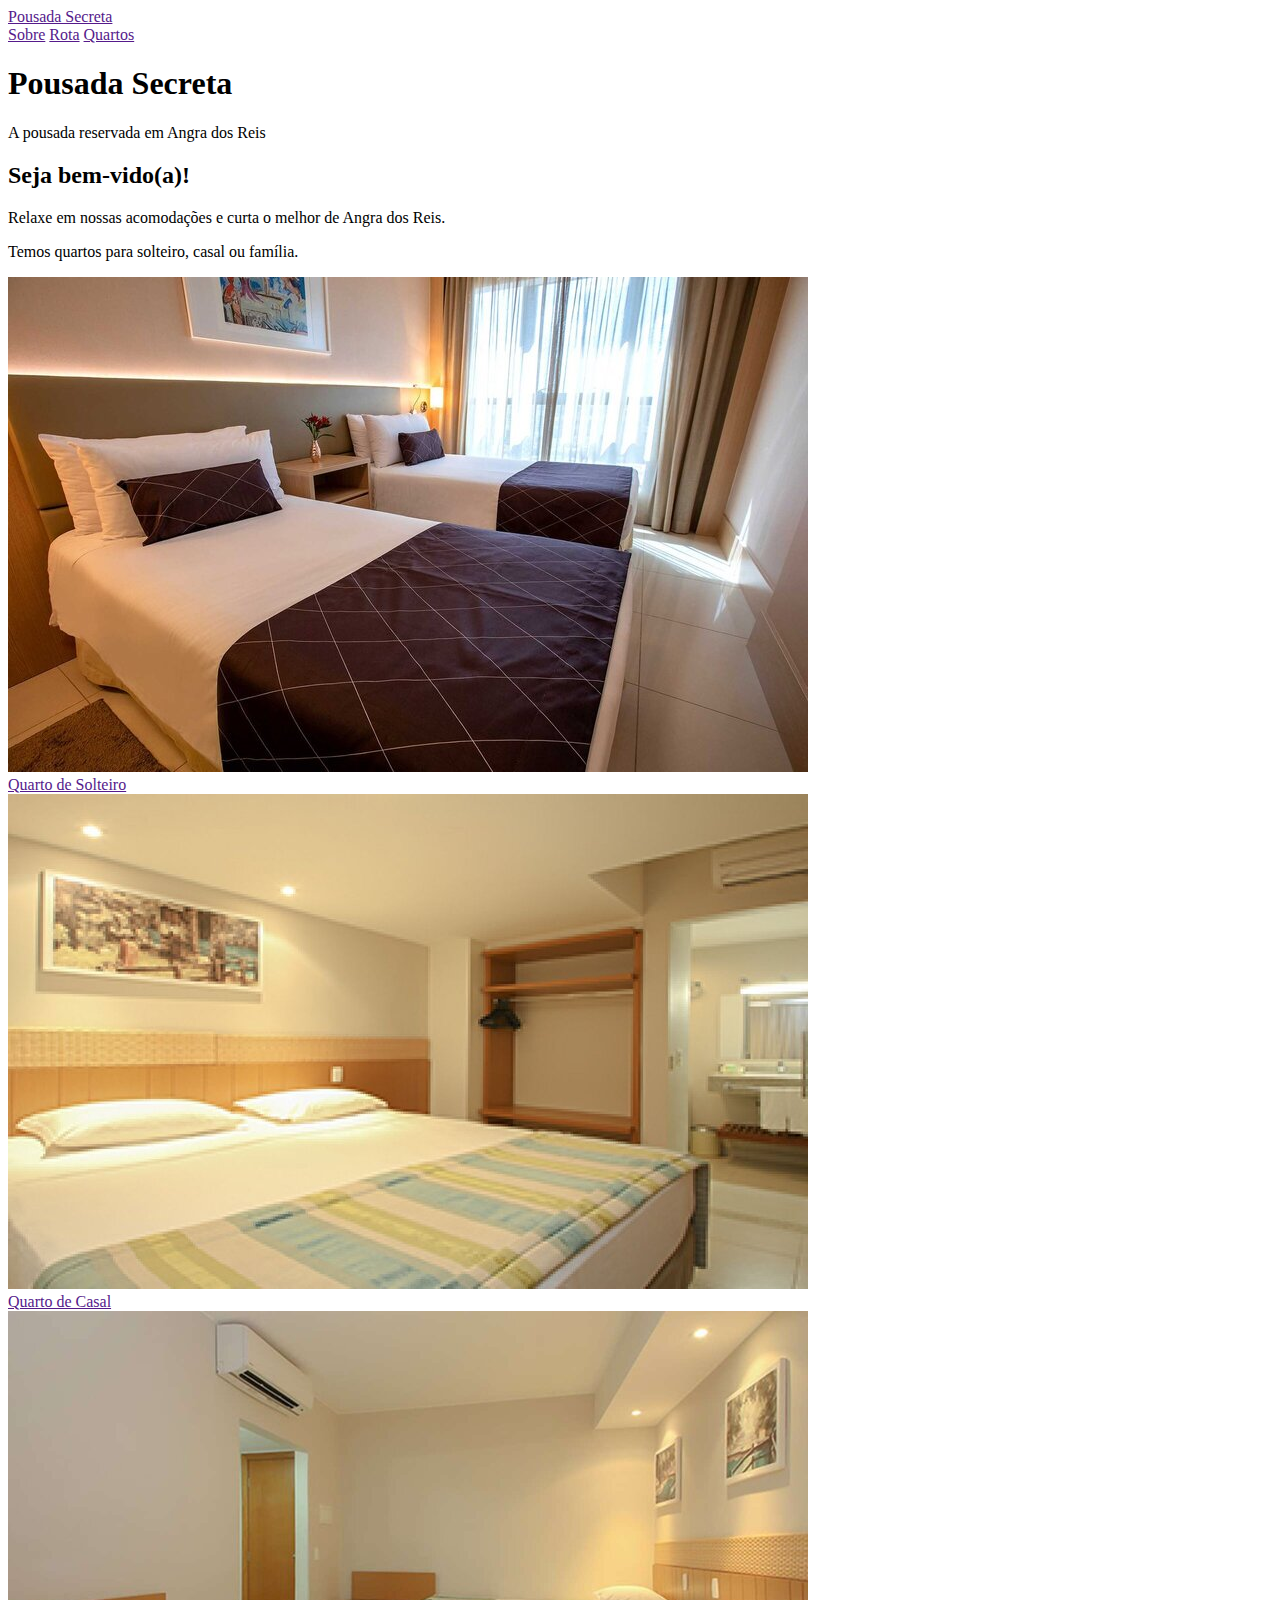
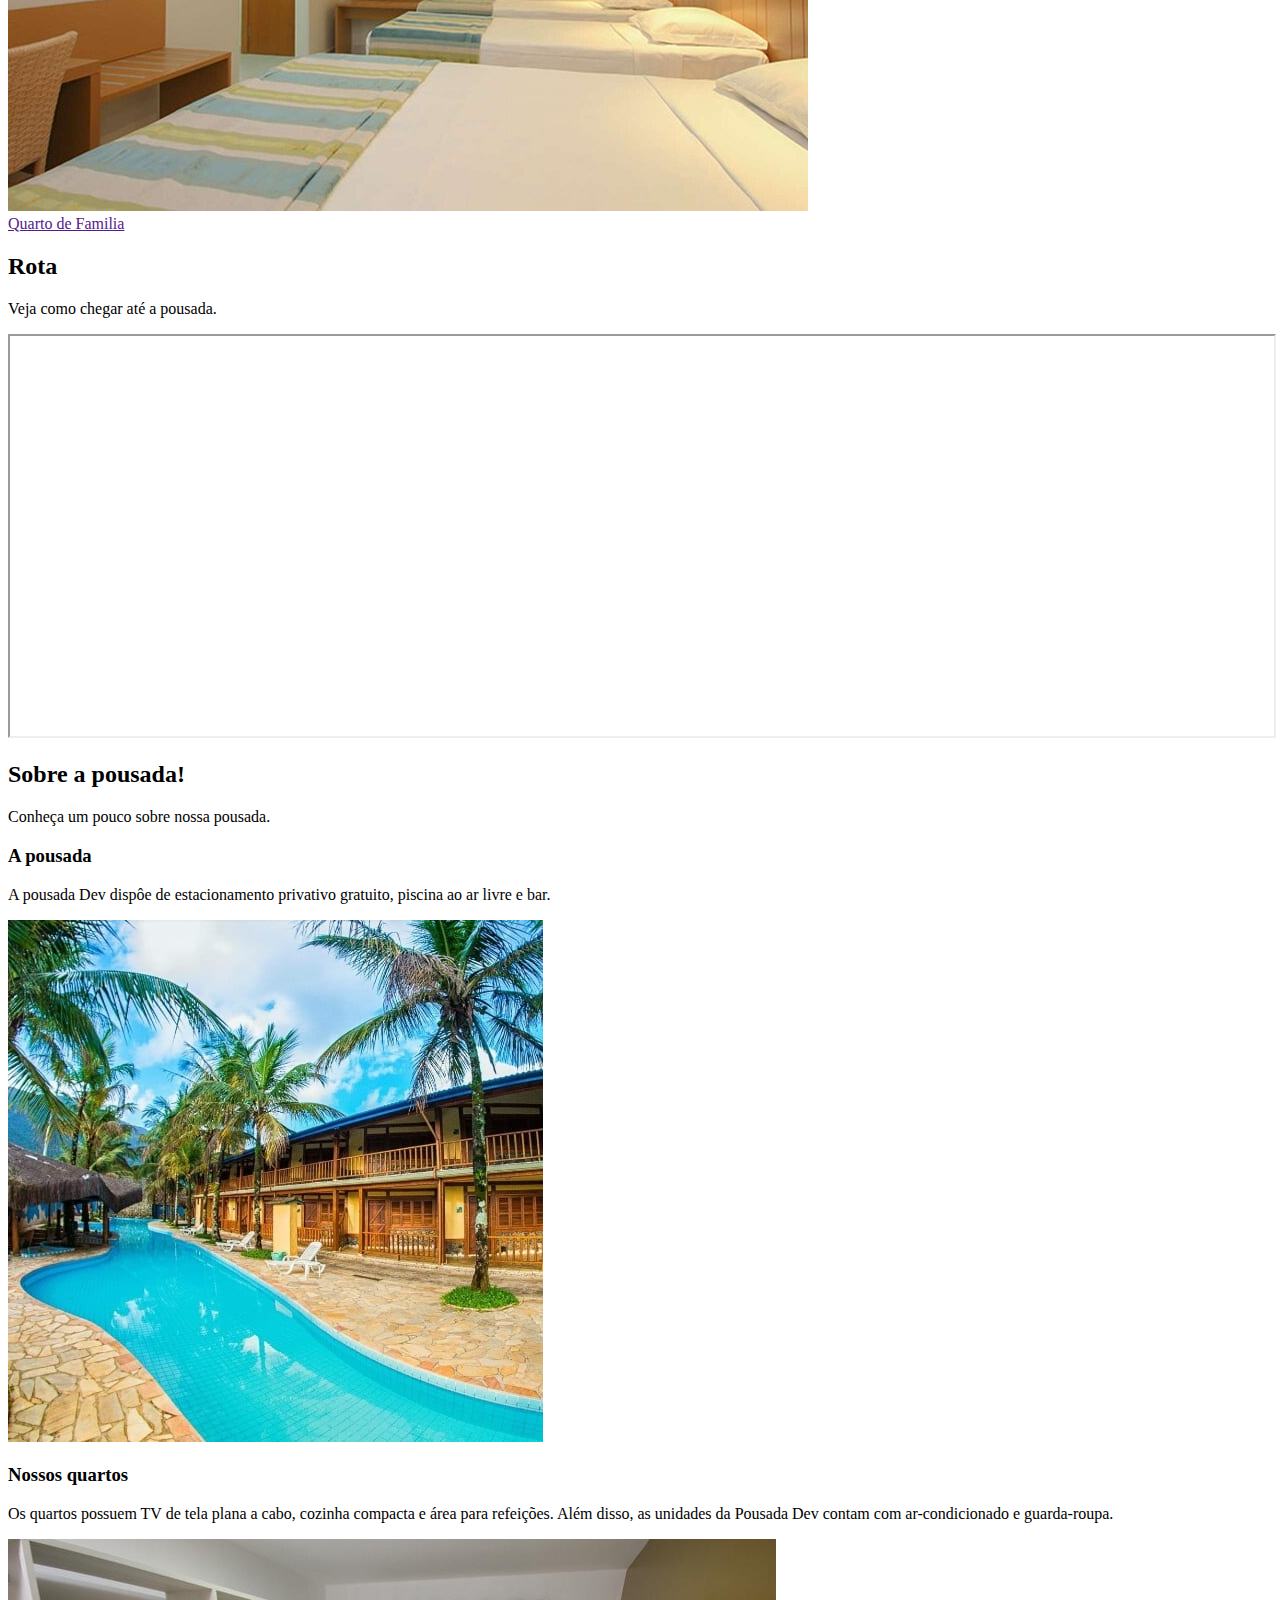
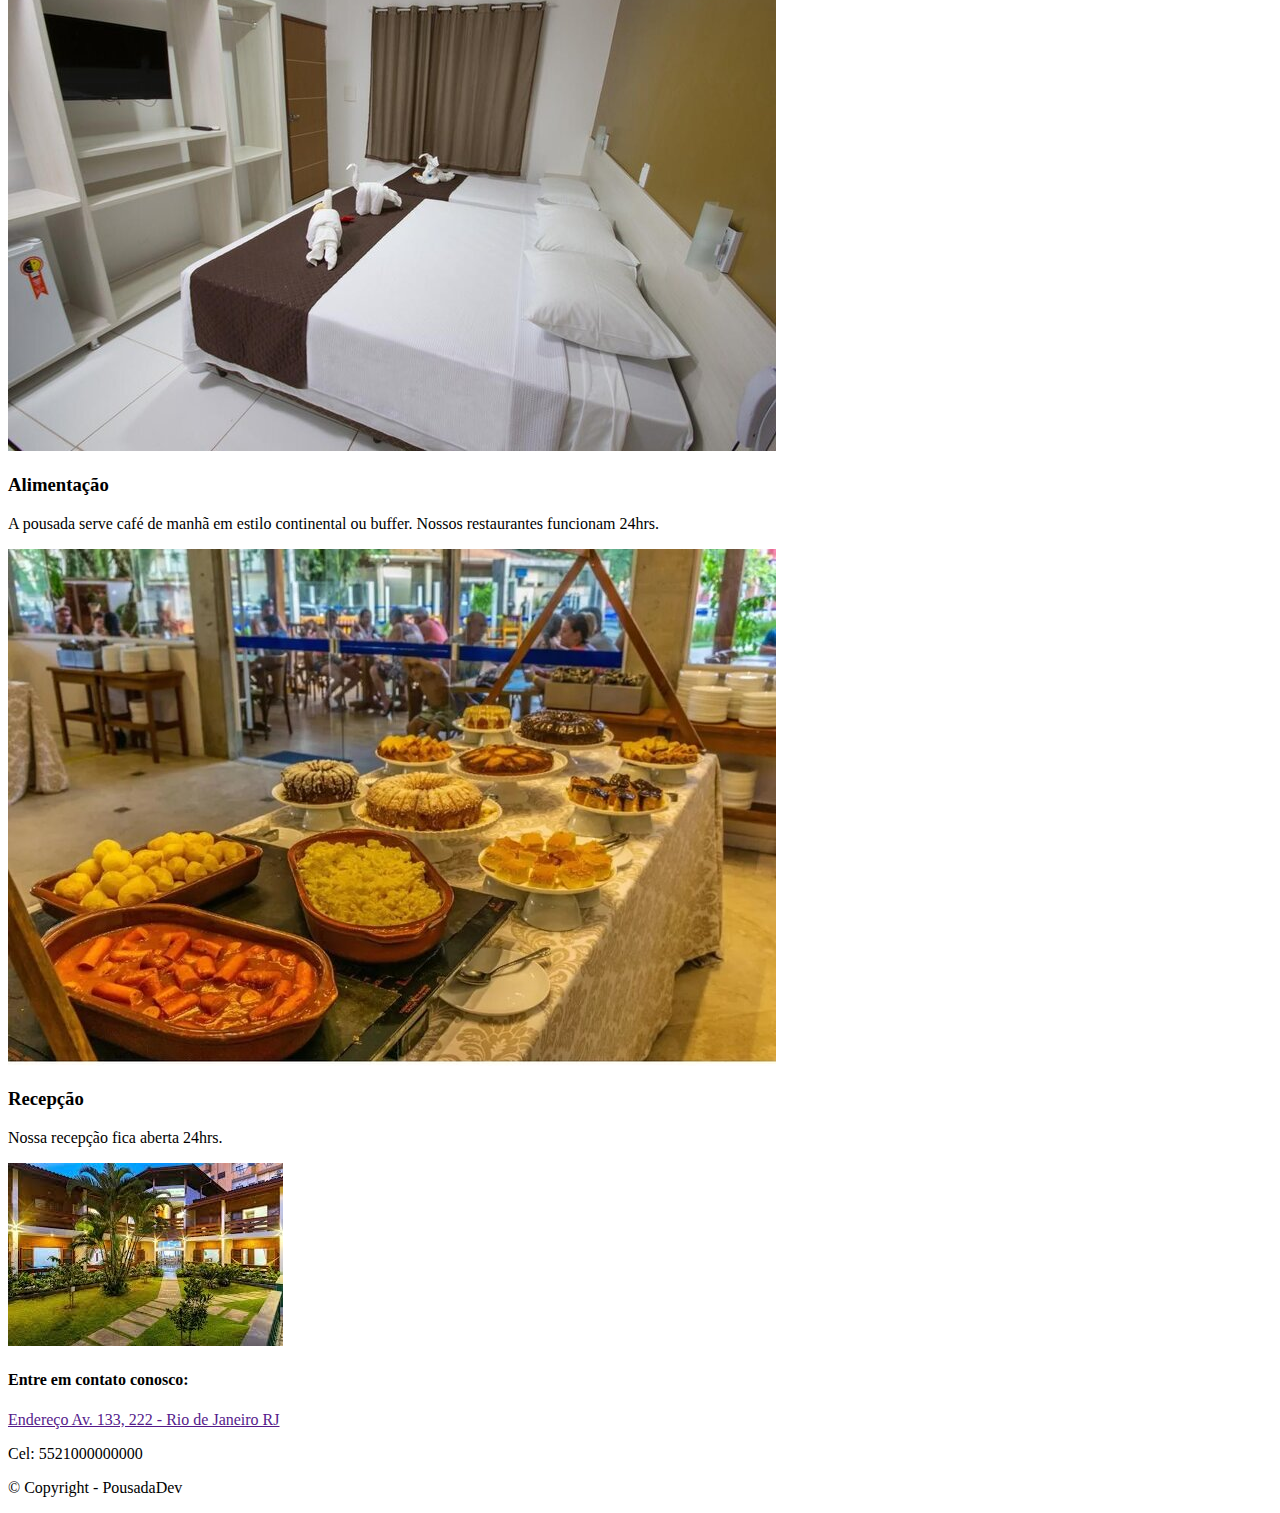
==== principal.html @ 2e647daf "HTML" ====
<!DOCTYPE html>
<html lang="en">
<head>
    <meta charset="UTF-8">
    <meta http-equiv="X-UA-Compatible" content="IE=edge">
    <meta name="viewport" content="width=device-width, initial-scale=1.0">
    <title>Pousada Secreta</title>
</head>
<body>
    <div> <!-- Seção Topo -->
        <div>
            <a href="">Pousada Secreta</a>
        </div>
        <div>
            <span>
                <a href="">Sobre</a>
                <a href="">Rota</a>
                <a href="">Quartos</a>
            </span>
        </div>
    </div>
    <div> <!-- Seção Banner-->
        <div>
            <h1>Pousada Secreta</h1>
            <p>A pousada reservada em Angra dos Reis</p>
        </div>
    </div>
    <div> <!-- Seção Conteúdo Quartos -->
        <div>
            <h2>Seja bem-vido(a)!</h2>
            <p>Relaxe em nossas acomodações e curta o melhor de Angra dos Reis.</p>
            <p>Temos quartos para solteiro, casal ou família.</p>
        </div>
        <div> 
            <div>
                <img src="assets/quarto-solteiro1.jpg" alt="Quarto de Solteiro">
                <div>
                    <a href="">Quarto de Solteiro</a>
                </div>
            </div>
            <div>
                <img src="assets/quarto-casal1.jpg" alt="Quarto de Casal">
                <div>
                    <a href="">Quarto de Casal</a>
                </div>
            </div>
            <div>
                <img src="assets/quarto-familia1.jpg" alt="Quarto de Familia">
                <div>
                    <a href="">Quarto de Familia</a>
                </div>
            </div>
        </div>
    </div>
    <div> <!-- Seção Conteúdo Rotas -->
        <div>
            <h2>Rota</h2>
            <p>Veja como chegar até a pousada.</p>
        </div>
        <iframe src="https://www.google.com/maps/embed?pb=!1m18!1m12!1m3!1d3673.1168145530846!2d-43.36346792372103!3d-22.982731540591637!2m3!1f0!2f0!3f0!3m2!1i1024!2i768!4f13.1!3m3!1m2!1s0x9bda2ed54ec2e1%3A0x4431d262cad1d163!2sAv.%20Ayrton%20Senna%2C%203000%20-%20Barra%20da%20Tijuca%2C%20Rio%20de%20Janeiro%20-%20RJ%2C%2022775-003!5e0!3m2!1spt-BR!2sbr!4v1689342002142!5m2!1spt-BR!2sbr" width="100%" height="400px"></iframe>
    </div>
    <div> <!-- Seção Conteúdo Pousada-->
        <div>
            <h2>Sobre a pousada!</h2>
            <p>Conheça um pouco sobre nossa pousada.</p>
        </div>
        <div>
            <div>
                <h3>A pousada</h3>
                <p>A pousada Dev dispôe de estacionamento privativo gratuito, piscina ao ar livre e bar.</p>
                <div>
                    <img src="assets/img1.jpg" alt="A pousada">
                </div>
            </div>
            <div>
                <h3>Nossos quartos</h3>
                <p>Os quartos possuem TV de tela plana a cabo, cozinha compacta e área para refeições. Além disso, as unidades da Pousada Dev contam com ar-condicionado e guarda-roupa.</p>
                <div>
                    <img src="assets/img2.jpg" alt="Nossos Quartos">
                </div>
            </div>
            <div>
                <h3>Alimentação</h3>
                <p>A pousada serve café de manhã em estilo continental ou buffer. Nossos restaurantes funcionam 24hrs.</p>
                <div>
                    <img src="assets/img3.jpg" alt="Alimentação">
                </div>
            </div>
            <div>
                <h3>Recepção</h3>
                <p>Nossa recepção fica aberta 24hrs.</p>
                <div>
                    <img src="assets/img5.jpg" alt="Recepção">
                </div>
            </div>
        </div>
    </div>
    <div> <!-- Seção Rodapé-->
        <div>
            <h4>Entre em contato conosco:</h4>
            <a href="">Endereço Av. 133, 222 - Rio de Janeiro RJ</a>
            <p>Cel: 5521000000000</p>
            <a href="Faça sua reserva eplo Booking.com"></a>
        </div>
        <div>
            <p>© Copyright - PousadaDev</p>
        </div>
    </div>
</body>
</html>
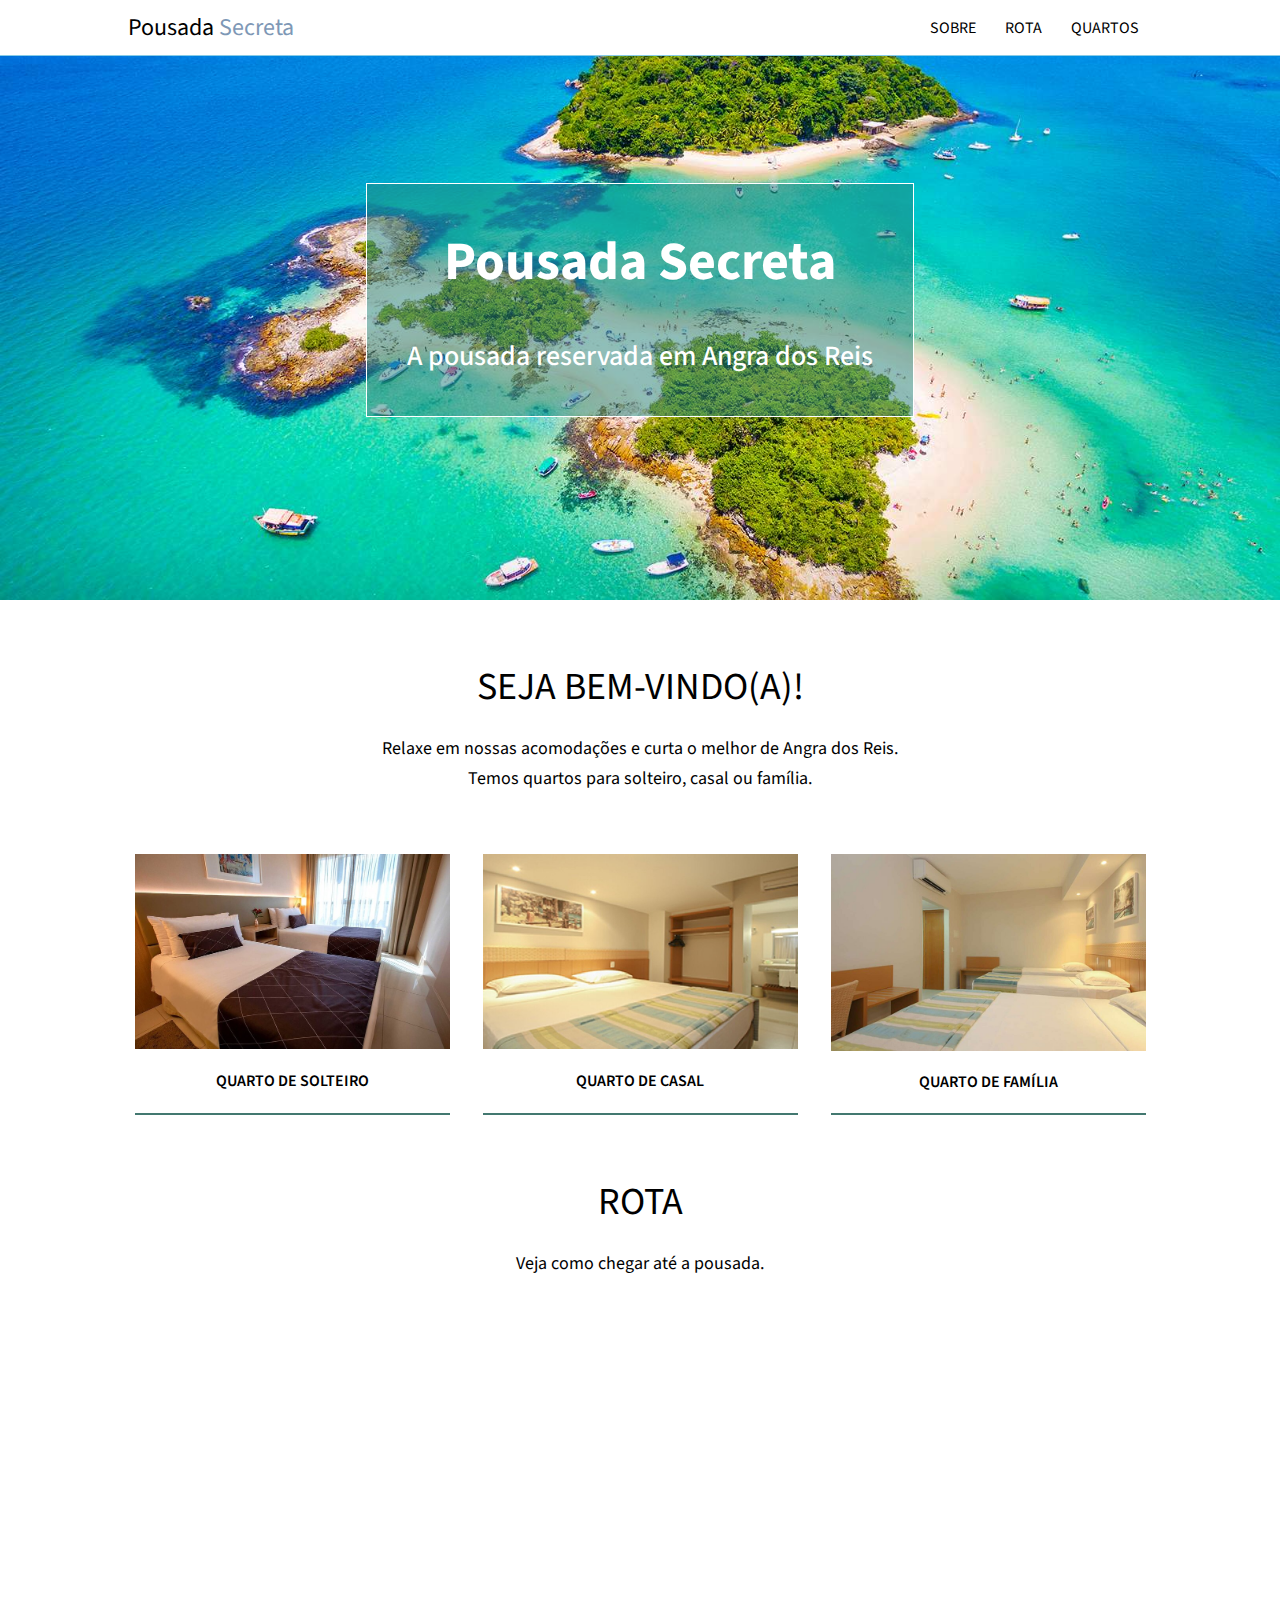
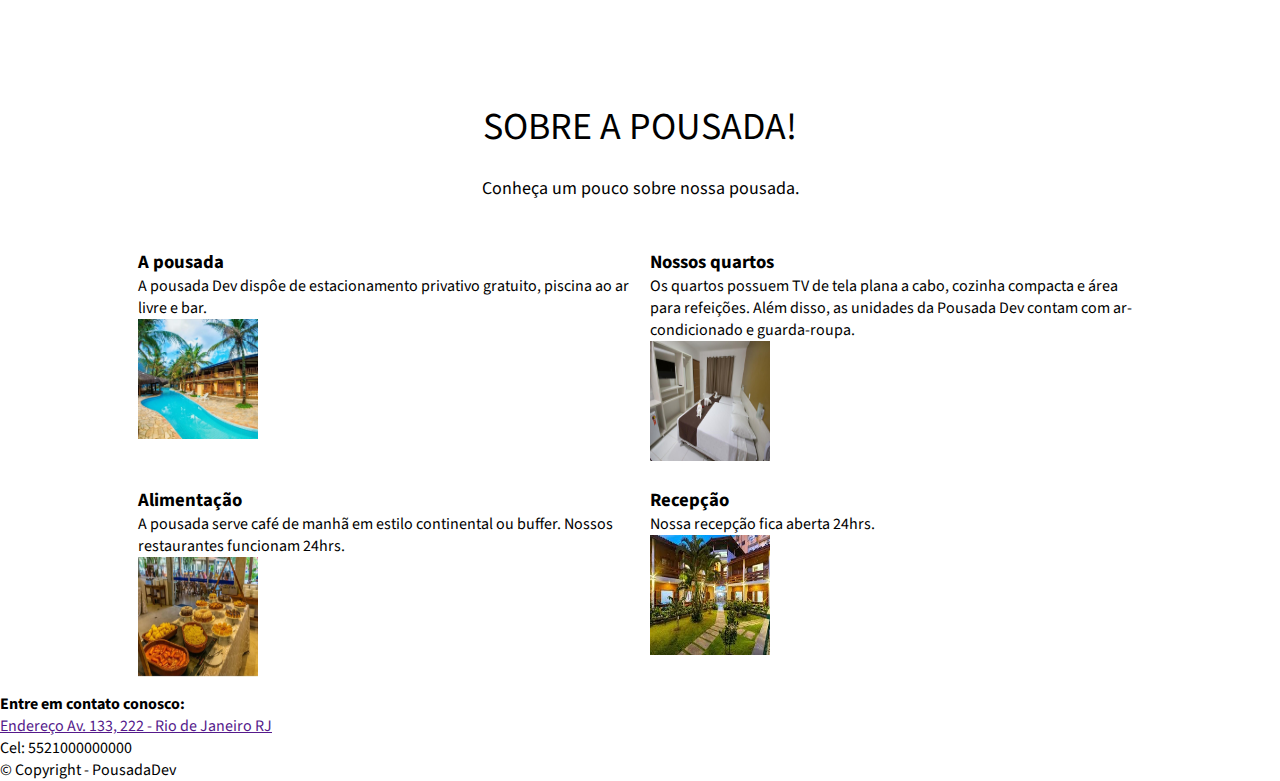
==== commit 2ba2b3a5: "Modificações feitas no HTML e CSS" ====
--- a/principal.html
+++ b/principal.html
@@ -5,88 +5,82 @@
     <meta http-equiv="X-UA-Compatible" content="IE=edge">
     <meta name="viewport" content="width=device-width, initial-scale=1.0">
     <title>Pousada Secreta</title>
+    <link rel="stylesheet" href="css/principal.css" type="text/css">
+    <link rel="stylesheet" href="https://fonts.googleapis.com/css2?family=Source+Sans+Pro:ital,wght@0,200;0,300;0,400;0,600;0,700;0,900;1,200;1,300;1,400;1,600;1,700;1,900&display=swap">
 </head>
 <body>
-    <div> <!-- Seção Topo -->
-        <div>
-            <a href="">Pousada Secreta</a>
-        </div>
-        <div>
-            <span>
-                <a href="">Sobre</a>
-                <a href="">Rota</a>
-                <a href="">Quartos</a>
-            </span>
+    <div class="position-fixed">
+        <div class="limita-secao secao-topo"> <!-- Seção Topo -->
+            <p>Pousada <span>Secreta</span></p>
+            <div>
+                <a class="link-topo" href="">Sobre</a>
+                <a class="link-topo" href="">Rota</a>
+                <a class="link-topo" href="">Quartos</a>
+            </div>
         </div>
     </div>
-    <div> <!-- Seção Banner-->
-        <div>
+    <div class="secao-banner"> <!-- Seção Banner-->
+        <div class="secao-banner-conteudo">
             <h1>Pousada Secreta</h1>
             <p>A pousada reservada em Angra dos Reis</p>
         </div>
     </div>
-    <div> <!-- Seção Conteúdo Quartos -->
-        <div>
-            <h2>Seja bem-vido(a)!</h2>
+    <div class="limita-secao"> <!-- Seção Conteúdo Quartos -->
+        <div class="secao-quartos-conteudo">
+            <h2>Seja bem-vindo(a)!</h2>
             <p>Relaxe em nossas acomodações e curta o melhor de Angra dos Reis.</p>
             <p>Temos quartos para solteiro, casal ou família.</p>
         </div>
-        <div> 
-            <div>
+        <div class="secao-quartos"> 
+            <div class="card">
                 <img src="assets/quarto-solteiro1.jpg" alt="Quarto de Solteiro">
-                <div>
-                    <a href="">Quarto de Solteiro</a>
-                </div>
+                <a href="">Quarto de Solteiro</a>
             </div>
-            <div>
+            <div class="card">
                 <img src="assets/quarto-casal1.jpg" alt="Quarto de Casal">
-                <div>
-                    <a href="">Quarto de Casal</a>
-                </div>
+                <a href="">Quarto de Casal</a>
             </div>
-            <div>
+            <div class="card">
                 <img src="assets/quarto-familia1.jpg" alt="Quarto de Familia">
-                <div>
-                    <a href="">Quarto de Familia</a>
-                </div>
+                <a href="">Quarto de Família</a>
             </div>
         </div>
     </div>
     <div> <!-- Seção Conteúdo Rotas -->
-        <div>
+        <div class="secao-rotas-conteudo">
             <h2>Rota</h2>
             <p>Veja como chegar até a pousada.</p>
         </div>
-        <iframe src="https://www.google.com/maps/embed?pb=!1m18!1m12!1m3!1d3673.1168145530846!2d-43.36346792372103!3d-22.982731540591637!2m3!1f0!2f0!3f0!3m2!1i1024!2i768!4f13.1!3m3!1m2!1s0x9bda2ed54ec2e1%3A0x4431d262cad1d163!2sAv.%20Ayrton%20Senna%2C%203000%20-%20Barra%20da%20Tijuca%2C%20Rio%20de%20Janeiro%20-%20RJ%2C%2022775-003!5e0!3m2!1spt-BR!2sbr!4v1689342002142!5m2!1spt-BR!2sbr" width="100%" height="400px"></iframe>
+        <iframe src="https://www.google.com/maps/embed?pb=!1m18!1m12!1m3!1d3673.1168145530846!2d-43.36346792372103!3d-22.982731540591637!2m3!1f0!2f0!3f0!3m2!1i1024!2i768!4f13.1!3m3!1m2!1s0x9bda2ed54ec2e1%3A0x4431d262cad1d163!2sAv.%20Ayrton%20Senna%2C%203000%20-%20Barra%20da%20Tijuca%2C%20Rio%20de%20Janeiro%20-%20RJ%2C%2022775-003!5e0!3m2!1spt-BR!2sbr!4v1689342002142!5m2!1spt-BR!2sbr" width="100%" height="380px" style="border: none; padding-bottom: 60px"></iframe>
     </div>
-    <div> <!-- Seção Conteúdo Pousada-->
-        <div>
+    <div class="limita-secao"> <!-- Seção Conteúdo Pousada-->
+        <div class="secao-pousada-conteudo">
             <h2>Sobre a pousada!</h2>
             <p>Conheça um pouco sobre nossa pousada.</p>
         </div>
-        <div>
-            <div>
+        <div class="secao-pousada">
+            <div class="pousada-card">
                 <h3>A pousada</h3>
                 <p>A pousada Dev dispôe de estacionamento privativo gratuito, piscina ao ar livre e bar.</p>
                 <div>
                     <img src="assets/img1.jpg" alt="A pousada">
                 </div>
             </div>
-            <div>
+            <div class="pousada-card">
                 <h3>Nossos quartos</h3>
                 <p>Os quartos possuem TV de tela plana a cabo, cozinha compacta e área para refeições. Além disso, as unidades da Pousada Dev contam com ar-condicionado e guarda-roupa.</p>
                 <div>
                     <img src="assets/img2.jpg" alt="Nossos Quartos">
                 </div>
             </div>
-            <div>
+            <div class="pousada-card">
                 <h3>Alimentação</h3>
                 <p>A pousada serve café de manhã em estilo continental ou buffer. Nossos restaurantes funcionam 24hrs.</p>
                 <div>
                     <img src="assets/img3.jpg" alt="Alimentação">
                 </div>
             </div>
-            <div>
+            <div class="pousada-card">
                 <h3>Recepção</h3>
                 <p>Nossa recepção fica aberta 24hrs.</p>
                 <div>
--- a/css/principal.css
+++ b/css/principal.css
@@ -0,0 +1,178 @@
+/* Configuração Geral */
+* {
+    box-sizing: border-box;
+    margin: 0;
+    padding: 0;
+}
+
+.limita-secao {
+    max-width: 1024px;
+    margin: 0 auto;
+}
+
+body {
+    font-family: 'Source Sans Pro', sans-serif;
+}
+
+/* Seção Topo*/
+.position-fixed {
+    position: fixed;
+    top: 0;
+    left: 0;
+    right: 0;
+    background-color: #fff;
+    border-bottom: 1px solid #87cce7;
+}
+
+.secao-topo {
+    display: flex;
+    justify-content: space-between;
+    align-items: center;
+    height: 55px;
+}
+
+.secao-topo p {
+    font-size: 24px;
+}
+
+.secao-topo span {
+    color: #7e98b6;
+}
+
+.link-topo {
+    text-decoration: none;
+    font-size: 16px;
+    text-transform: uppercase;
+    color: #000;
+    padding: 13px;
+}
+
+/* Seção Banner */
+.secao-banner {
+    background-image: url('../assets/img-fundo.jpg');
+    height: 600px;
+    background-size: cover;
+    background-repeat: no-repeat;
+    display: flex;
+    align-items: center;
+    justify-content: center;
+}
+
+.secao-banner div {
+    color: #fff;
+    background-color: rgba(33, 132, 123, 0.5);
+    border: 1px solid #fff;
+    padding: 40px;
+    text-align: center;
+}
+
+.secao-banner div h1 {
+    font-size: 54px;
+    margin-bottom: 35px;
+}
+
+.secao-banner div p {
+    font-size: 28px;
+    font-weight: 500;
+}
+
+/* Seção Quartos*/
+.secao-quartos-conteudo {
+    text-align: center;
+    padding: 60px;
+}
+
+.secao-quartos-conteudo h2 {
+    font-size: 38px;
+    font-weight: 400;
+    padding-bottom: 20px;
+    text-transform: uppercase;
+}
+
+.secao-quartos-conteudo p {
+    font-size: 18px;
+    font-weight: 400;
+    line-height: 30px;
+}
+
+.secao-quartos img {
+    width: 315px;
+}
+
+.secao-quartos {
+    display: flex;
+    flex-direction: row;
+    justify-content: space-around;
+    flex-wrap: wrap;
+    gap: 20px;
+    margin-bottom: 60px;
+}
+
+.secao-quartos a {
+    text-decoration: none;
+    color: #000;
+    text-transform: uppercase;
+    font-weight: 600;
+    padding: 20px;
+}
+
+.card {
+    display: flex;
+    flex-direction: column;
+    justify-content: space-around;
+    text-align: center;
+    border-bottom: 2px solid #437870;
+}
+
+/* Seção Rotas */
+.secao-rotas-conteudo {
+    text-align: center;
+}
+
+.secao-rotas-conteudo h2 {
+    font-size: 38px;
+    font-weight: 400;
+    padding-bottom: 20px;
+    text-transform: uppercase;
+}
+
+.secao-rotas-conteudo p {
+    font-size: 18px;
+    font-weight: 400;
+    line-height: 30px;
+    margin-bottom: 35px;
+}
+
+/* Seção Pousada */
+.secao-pousada-conteudo {
+    text-align: center;
+}
+
+.secao-pousada-conteudo h2 {
+    font-size: 38px;
+    font-weight: 400;
+    padding-bottom: 20px;
+    text-transform: uppercase;
+}
+
+.secao-pousada-conteudo p {
+    font-size: 18px;
+    font-weight: 400;
+    line-height: 30px;
+    margin-bottom: 35px;
+}
+
+.secao-pousada {
+    display: flex;
+    flex-wrap: wrap;
+}
+
+.secao-pousada img {
+    height: 120px;
+    width: 120px;
+}
+
+.pousada-card {
+    width: 50%;
+    padding: 10px;
+}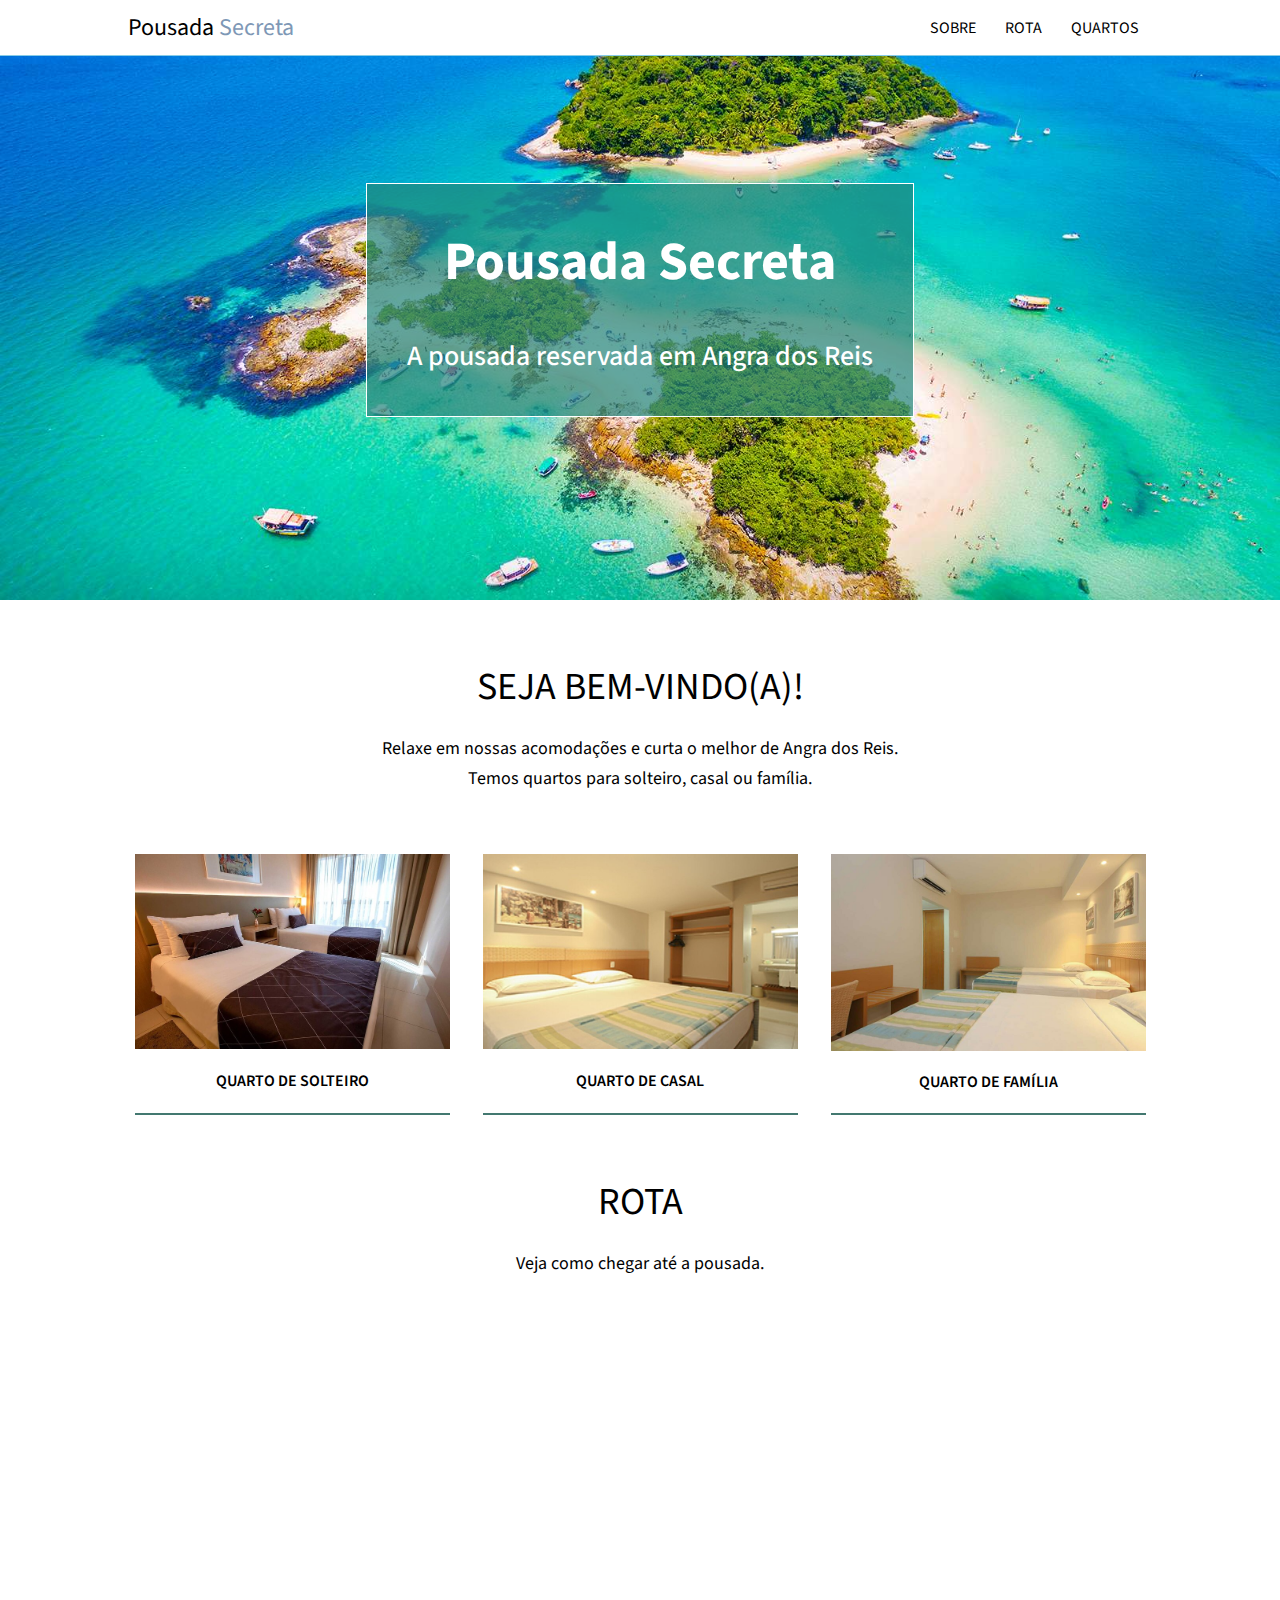
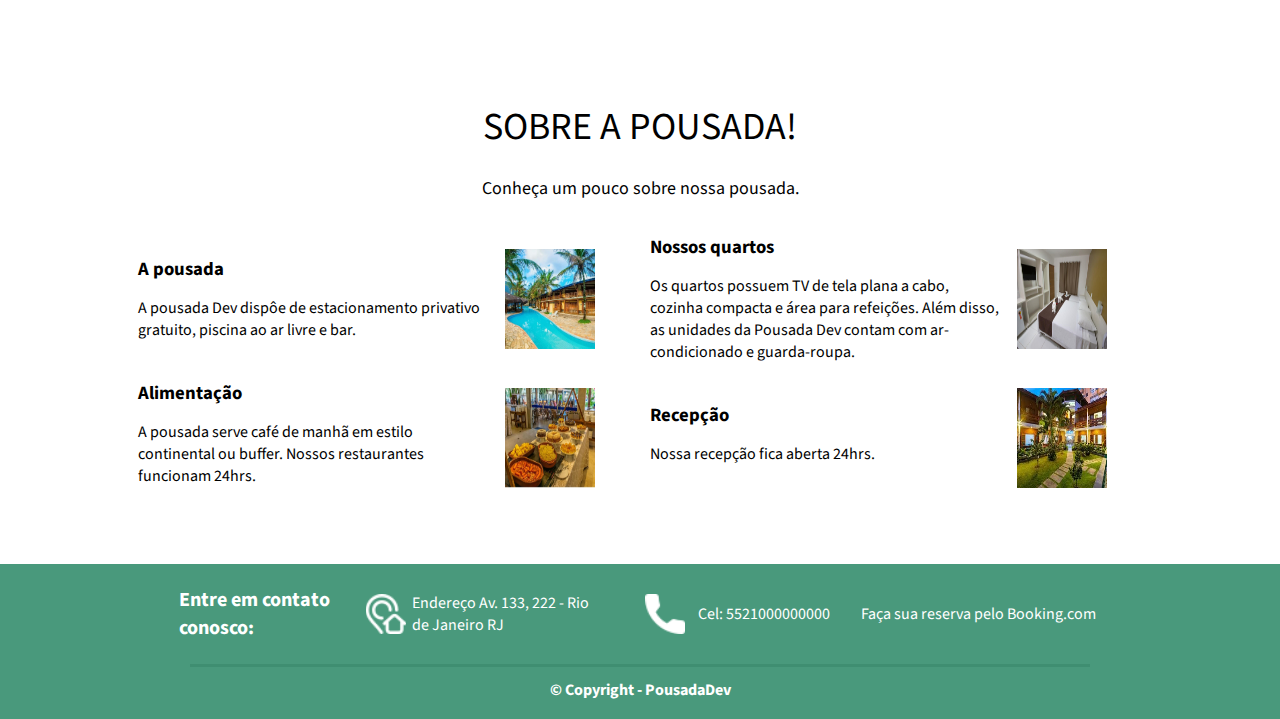
==== commit 68efc0bf: "Finalizando primeira parte do projeto" ====
--- a/principal.html
+++ b/principal.html
@@ -59,45 +59,55 @@
             <p>Conheça um pouco sobre nossa pousada.</p>
         </div>
         <div class="secao-pousada">
-            <div class="pousada-card">
-                <h3>A pousada</h3>
-                <p>A pousada Dev dispôe de estacionamento privativo gratuito, piscina ao ar livre e bar.</p>
+            <div class="pousada-card card-margem">
+                <div class="card-conteudo">
+                    <h3>A pousada</h3>
+                    <p>A pousada Dev dispôe de estacionamento privativo gratuito, piscina ao ar livre e bar.</p>
+                </div>
                 <div>
                     <img src="assets/img1.jpg" alt="A pousada">
                 </div>
             </div>
-            <div class="pousada-card">
-                <h3>Nossos quartos</h3>
-                <p>Os quartos possuem TV de tela plana a cabo, cozinha compacta e área para refeições. Além disso, as unidades da Pousada Dev contam com ar-condicionado e guarda-roupa.</p>
+            <div class="pousada-card card-margem">
+                <div class="card-conteudo">
+                    <h3>Nossos quartos</h3>
+                    <p>Os quartos possuem TV de tela plana a cabo, cozinha compacta e área para refeições. Além disso, as unidades da Pousada Dev contam com ar-condicionado e guarda-roupa.</p>
+                </div>
                 <div>
                     <img src="assets/img2.jpg" alt="Nossos Quartos">
                 </div>
             </div>
             <div class="pousada-card">
-                <h3>Alimentação</h3>
-                <p>A pousada serve café de manhã em estilo continental ou buffer. Nossos restaurantes funcionam 24hrs.</p>
+                <div class="card-conteudo">
+                    <h3>Alimentação</h3>
+                    <p>A pousada serve café de manhã em estilo continental ou buffer. Nossos restaurantes funcionam 24hrs.</p>
+                </div>
                 <div>
                     <img src="assets/img3.jpg" alt="Alimentação">
                 </div>
             </div>
             <div class="pousada-card">
-                <h3>Recepção</h3>
-                <p>Nossa recepção fica aberta 24hrs.</p>
+                <div class="card-conteudo">
+                    <h3>Recepção</h3>
+                    <p>Nossa recepção fica aberta 24hrs.</p>
+                </div>
                 <div>
                     <img src="assets/img5.jpg" alt="Recepção">
                 </div>
             </div>
         </div>
     </div>
-    <div> <!-- Seção Rodapé-->
-        <div>
-            <h4>Entre em contato conosco:</h4>
-            <a href="">Endereço Av. 133, 222 - Rio de Janeiro RJ</a>
-            <p>Cel: 5521000000000</p>
-            <a href="Faça sua reserva eplo Booking.com"></a>
-        </div>
-        <div>
-            <p>© Copyright - PousadaDev</p>
+    <div class="secao-rodape"> <!-- Seção Rodapé-->
+        <div class="limita-secao">
+            <div class="secao-rodape-conteudo">
+                <h4>Entre em contato conosco:</h4>
+                <p class="paragrafo1">Endereço Av. 133, 222 - Rio de Janeiro RJ</p>
+                <p class="paragrafo2">Cel: 5521000000000</p>
+                <p class="paragrafo3">Faça sua reserva pelo Booking.com</p>
+            </div>
+            <div class="secao-rodape-copyright">
+                <p>© Copyright - PousadaDev</p>
+            </div>
         </div>
     </div>
 </body>
--- a/css/principal.css
+++ b/css/principal.css
@@ -60,7 +60,7 @@
 
 .secao-banner div {
     color: #fff;
-    background-color: rgba(33, 132, 123, 0.5);
+    background-color: rgba(33, 132, 123, 0.7);
     border: 1px solid #fff;
     padding: 40px;
     text-align: center;
@@ -165,14 +165,110 @@
 .secao-pousada {
     display: flex;
     flex-wrap: wrap;
-}
-
-.secao-pousada img {
-    height: 120px;
-    width: 120px;
+    margin-bottom: 60px;
+}
+
+.pousada-card img {
+    height: 100px;
+    width: 90px;
+    position: relative;
+    right: 35px;
+}
+
+.pousada-card h3 {
+    position: relative;
+    bottom: 15px;
 }
 
 .pousada-card {
     width: 50%;
     padding: 10px;
-}+    display: flex;
+    justify-content: space-between;
+    gap: 35px;
+}
+
+.card-conteudo {
+    width: 350px;
+    display: flex;
+    flex-direction: column;
+    justify-content: center;
+}
+
+.card-margem {
+    margin-bottom: 5px;
+}
+
+/* Seção Rodapé */
+.secao-rodape {
+    background-color: #49997c;
+    height: 155px;
+    color: #fff;
+}
+
+.secao-rodape a {
+    color: #fff;
+    text-decoration: none;
+}
+
+.secao-rodape-conteudo {
+    height: 90px;
+    width: 930px;
+    margin: auto;
+    display: flex;
+    justify-content: space-around;
+    align-items: center;
+    padding: 50px 0;
+}
+
+.secao-rodape-conteudo h4 {
+    font-size: 20px;
+    width: 180px;
+}
+
+.secao-rodape-conteudo p {
+    width: 240px;
+}
+
+.paragrafo1, .paragrafo2 {
+    display: flex;
+    justify-content: center;
+    align-items: center;
+}
+
+.secao-rodape-conteudo .paragrafo1::before{
+    content: "";
+    width: 55px;
+    height: 40px;
+    background-image: url('../assets/icones/endereco.png');
+    background-size: 40px 40px;
+    background-position: center;
+    background-repeat: no-repeat;
+    margin: 0 6px 0 0;
+}
+
+.secao-rodape-conteudo .paragrafo2::before{
+    content: "";
+    width: 55px;
+    height: 40px;
+    background-image: url('../assets/icones/telefone.png');
+    background-size: 40px 40px;
+    background-position: center;
+    background-repeat: no-repeat;
+    margin: 0 6px 0 0;
+}
+
+
+.secao-rodape-copyright {
+    height: 35px;
+    width: 900px;
+    display: flex;
+    align-items: center;
+    justify-content: center;
+    text-align: center;
+    border-top: 3px solid #3f8e71;
+    margin: 0 auto;
+    padding-top: 15px;
+    font-weight: bold;
+}
+
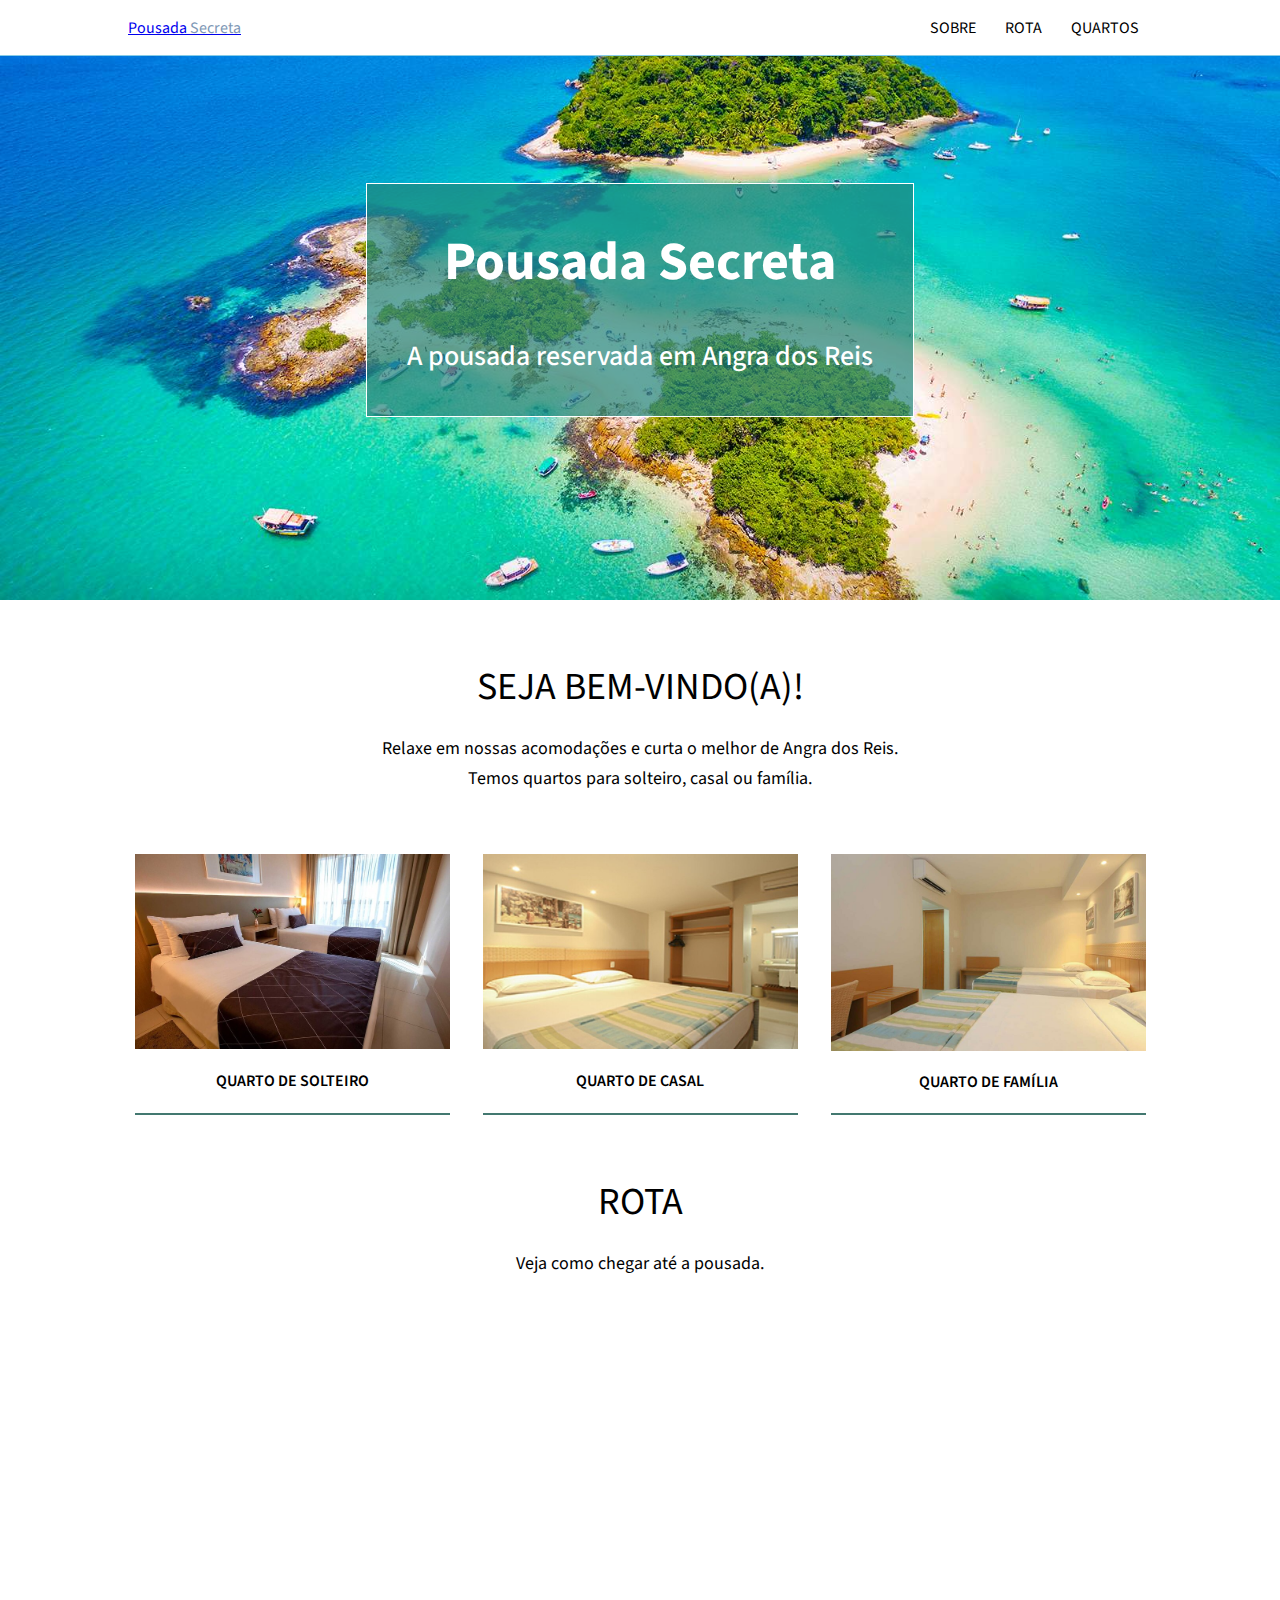
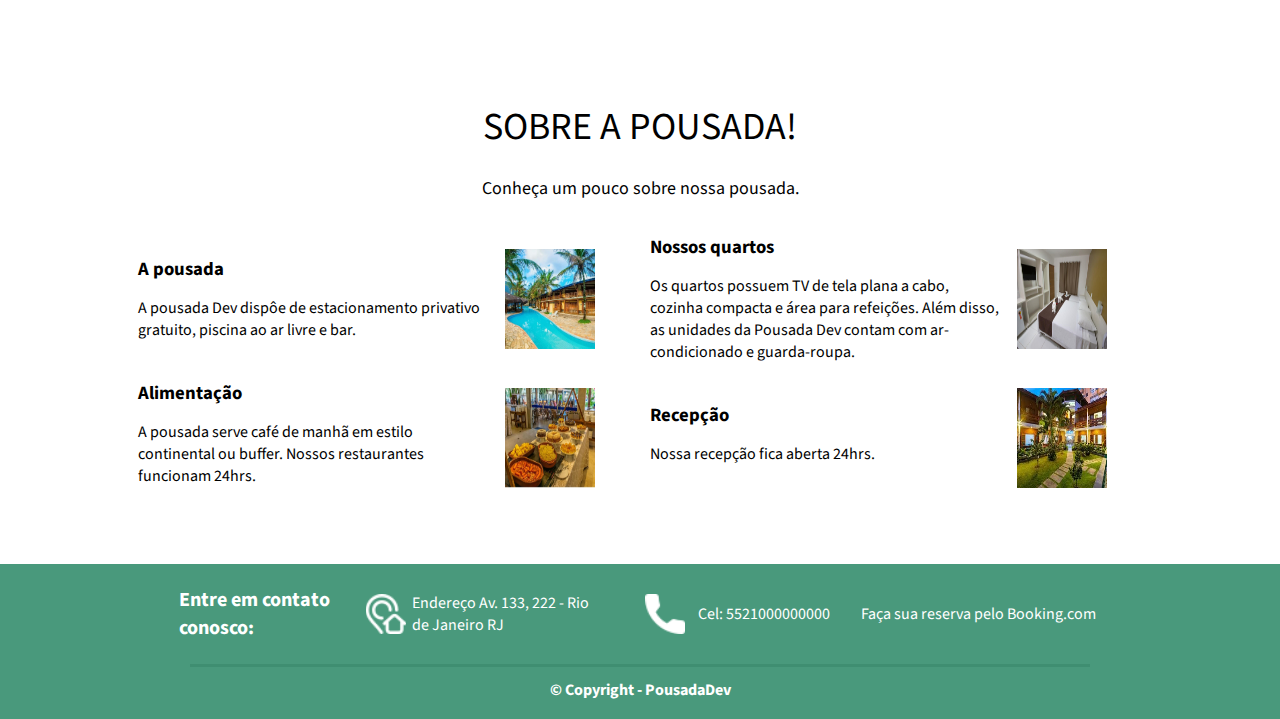
==== commit a76534ea: "Projeto finalizado" ====
--- a/principal.html
+++ b/principal.html
@@ -1,5 +1,5 @@
 <!DOCTYPE html>
-<html lang="en">
+<html lang="pt-br">
 <head>
     <meta charset="UTF-8">
     <meta http-equiv="X-UA-Compatible" content="IE=edge">
@@ -11,11 +11,11 @@
 <body>
     <div class="position-fixed">
         <div class="limita-secao secao-topo"> <!-- Seção Topo -->
-            <p>Pousada <span>Secreta</span></p>
+            <a class="logo" href="principal.html">Pousada <span>Secreta</span></a>
             <div>
-                <a class="link-topo" href="">Sobre</a>
-                <a class="link-topo" href="">Rota</a>
-                <a class="link-topo" href="">Quartos</a>
+                <a class="link-topo" href="#sobre">Sobre</a>
+                <a class="link-topo" href="#rota">Rota</a>
+                <a class="link-topo" href="quartos.html">Quartos</a>
             </div>
         </div>
     </div>
@@ -25,7 +25,7 @@
             <p>A pousada reservada em Angra dos Reis</p>
         </div>
     </div>
-    <div class="limita-secao"> <!-- Seção Conteúdo Quartos -->
+    <div id="quartos" class="limita-secao"> <!-- Seção Conteúdo Quartos -->
         <div class="secao-quartos-conteudo">
             <h2>Seja bem-vindo(a)!</h2>
             <p>Relaxe em nossas acomodações e curta o melhor de Angra dos Reis.</p>
@@ -34,26 +34,26 @@
         <div class="secao-quartos"> 
             <div class="card">
                 <img src="assets/quarto-solteiro1.jpg" alt="Quarto de Solteiro">
-                <a href="">Quarto de Solteiro</a>
+                <a href="quartos.html#quarto-solteiro">Quarto de Solteiro</a>
             </div>
             <div class="card">
                 <img src="assets/quarto-casal1.jpg" alt="Quarto de Casal">
-                <a href="">Quarto de Casal</a>
+                <a href="quartos.html#quarto-casal">Quarto de Casal</a>
             </div>
             <div class="card">
                 <img src="assets/quarto-familia1.jpg" alt="Quarto de Familia">
-                <a href="">Quarto de Família</a>
+                <a href="quartos.html#quarto-familia">Quarto de Família</a>
             </div>
         </div>
     </div>
-    <div> <!-- Seção Conteúdo Rotas -->
+    <div id="rota"> <!-- Seção Conteúdo Rotas -->
         <div class="secao-rotas-conteudo">
             <h2>Rota</h2>
             <p>Veja como chegar até a pousada.</p>
         </div>
-        <iframe src="https://www.google.com/maps/embed?pb=!1m18!1m12!1m3!1d3673.1168145530846!2d-43.36346792372103!3d-22.982731540591637!2m3!1f0!2f0!3f0!3m2!1i1024!2i768!4f13.1!3m3!1m2!1s0x9bda2ed54ec2e1%3A0x4431d262cad1d163!2sAv.%20Ayrton%20Senna%2C%203000%20-%20Barra%20da%20Tijuca%2C%20Rio%20de%20Janeiro%20-%20RJ%2C%2022775-003!5e0!3m2!1spt-BR!2sbr!4v1689342002142!5m2!1spt-BR!2sbr" width="100%" height="380px" style="border: none; padding-bottom: 60px"></iframe>
+        <iframe src="https://www.google.com/maps/embed?pb=!1m18!1m12!1m3!1d3673.1168145530846!2d-43.36346792372103!3d-22.982731540591637!2m3!1f0!2f0!3f0!3m2!1i1024!2i768!4f13.1!3m3!1m2!1s0x9bda2ed54ec2e1%3A0x4431d262cad1d163!2sAv.%20Ayrton%20Senna%2C%203000%20-%20Barra%20da%20Tijuca%2C%20Rio%20de%20Janeiro%20-%20RJ%2C%2022775-003!5e0!3m2!1spt-BR!2sbr!4v1689342002142!5m2!1spt-BR!2sbr" width="100%" height="380px" style="border: none"></iframe>
     </div>
-    <div class="limita-secao"> <!-- Seção Conteúdo Pousada-->
+    <div id="sobre" class="limita-secao"> <!-- Seção Conteúdo Pousada-->
         <div class="secao-pousada-conteudo">
             <h2>Sobre a pousada!</h2>
             <p>Conheça um pouco sobre nossa pousada.</p>
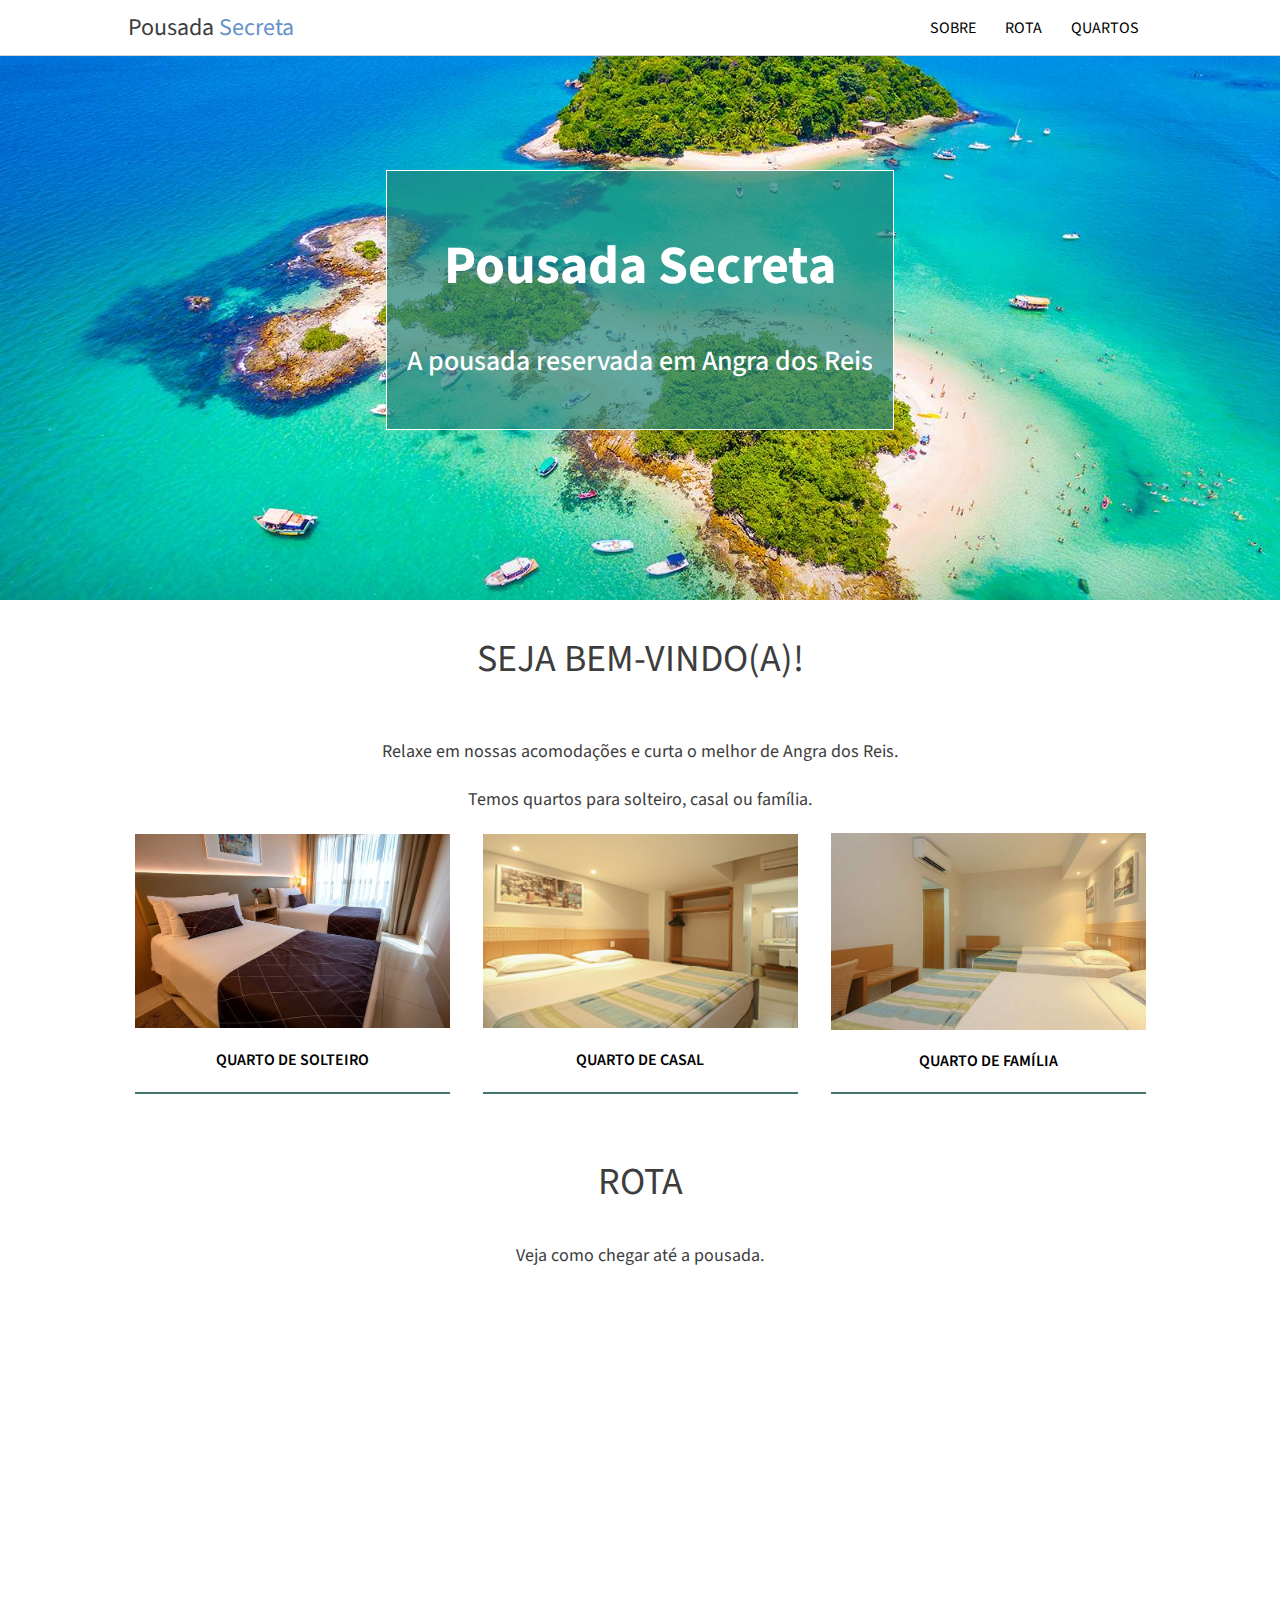
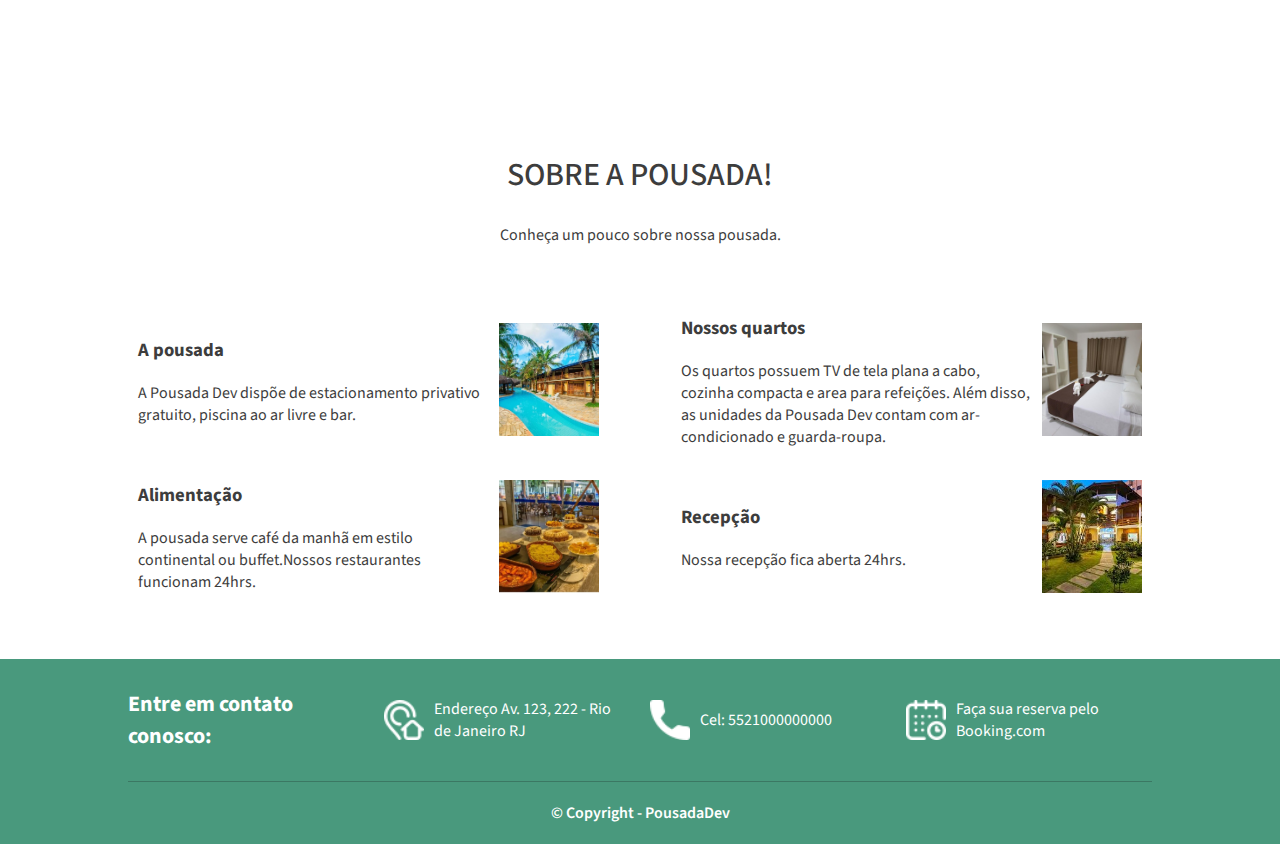
==== commit 2bb5ebac: "Atualizando o código" ====
--- a/principal.html
+++ b/principal.html
@@ -53,60 +53,59 @@
         </div>
         <iframe src="https://www.google.com/maps/embed?pb=!1m18!1m12!1m3!1d3673.1168145530846!2d-43.36346792372103!3d-22.982731540591637!2m3!1f0!2f0!3f0!3m2!1i1024!2i768!4f13.1!3m3!1m2!1s0x9bda2ed54ec2e1%3A0x4431d262cad1d163!2sAv.%20Ayrton%20Senna%2C%203000%20-%20Barra%20da%20Tijuca%2C%20Rio%20de%20Janeiro%20-%20RJ%2C%2022775-003!5e0!3m2!1spt-BR!2sbr!4v1689342002142!5m2!1spt-BR!2sbr" width="100%" height="380px" style="border: none"></iframe>
     </div>
-    <div id="sobre" class="limita-secao"> <!-- Seção Conteúdo Pousada-->
-        <div class="secao-pousada-conteudo">
-            <h2>Sobre a pousada!</h2>
-            <p>Conheça um pouco sobre nossa pousada.</p>
+    <div id="sobre" class="limita-secao secao-container container-descricao"> <!-- Seção Conteúdo Pousada-->
+        <h2>Sobre a pousada!</h2>
+        <p>Conheça um pouco sobre nossa pousada.</p>
+    </div>
+    <div class="limita-secao descricoes">
+        <div class="descricao">
+            <div class="descricao-conteudo">
+                <h3>A pousada</h3>
+                <p>A Pousada Dev dispõe de estacionamento privativo gratuito, piscina ao ar livre e bar.</p>
+            </div>
+            <img class="descricao-img" src="assets/img1.jpg" alt="Faixada" title="Faixada" />
         </div>
-        <div class="secao-pousada">
-            <div class="pousada-card card-margem">
-                <div class="card-conteudo">
-                    <h3>A pousada</h3>
-                    <p>A pousada Dev dispôe de estacionamento privativo gratuito, piscina ao ar livre e bar.</p>
-                </div>
-                <div>
-                    <img src="assets/img1.jpg" alt="A pousada">
-                </div>
+        <div class="descricao">
+            <div class="descricao-conteudo">
+                <h3>Nossos quartos</h3>
+                <p>Os quartos possuem TV de tela plana a cabo, cozinha compacta e area para refeições. Além disso, as unidades da Pousada Dev contam com ar-condicionado e guarda-roupa.</p>
             </div>
-            <div class="pousada-card card-margem">
-                <div class="card-conteudo">
-                    <h3>Nossos quartos</h3>
-                    <p>Os quartos possuem TV de tela plana a cabo, cozinha compacta e área para refeições. Além disso, as unidades da Pousada Dev contam com ar-condicionado e guarda-roupa.</p>
-                </div>
-                <div>
-                    <img src="assets/img2.jpg" alt="Nossos Quartos">
-                </div>
+            <img class="descricao-img" src="assets/img2.jpg" alt="Quartos" title="Quartos" />
+        </div>
+        <div class="descricao">
+            <div class="descricao-conteudo">
+                <h3>Alimentação</h3>
+                <p>A pousada serve café da manhã em estilo continental ou buffet.Nossos restaurantes funcionam 24hrs.</p>
             </div>
-            <div class="pousada-card">
-                <div class="card-conteudo">
-                    <h3>Alimentação</h3>
-                    <p>A pousada serve café de manhã em estilo continental ou buffer. Nossos restaurantes funcionam 24hrs.</p>
-                </div>
-                <div>
-                    <img src="assets/img3.jpg" alt="Alimentação">
-                </div>
+            <img class="descricao-img" src="assets/img3.jpg" alt="Restaurante" title="Restaurante" />
+        </div>
+        <div class="descricao">
+            <div class="descricao-conteudo">
+                <h3>Recepção</h3>
+                <p>Nossa recepção fica aberta 24hrs.</p>
             </div>
-            <div class="pousada-card">
-                <div class="card-conteudo">
-                    <h3>Recepção</h3>
-                    <p>Nossa recepção fica aberta 24hrs.</p>
-                </div>
-                <div>
-                    <img src="assets/img5.jpg" alt="Recepção">
-                </div>
-            </div>
+            <img class="descricao-img" src="assets/img5.jpg" alt="Recepção" title="Recepção" />
         </div>
     </div>
-    <div class="secao-rodape"> <!-- Seção Rodapé-->
-        <div class="limita-secao">
-            <div class="secao-rodape-conteudo">
+    <div class="rodape"> <!-- Seção Rodapé-->
+        <div class="limita-secao rodape-container">
+            <div class="rodape-info">
                 <h4>Entre em contato conosco:</h4>
-                <p class="paragrafo1">Endereço Av. 133, 222 - Rio de Janeiro RJ</p>
-                <p class="paragrafo2">Cel: 5521000000000</p>
-                <p class="paragrafo3">Faça sua reserva pelo Booking.com</p>
             </div>
-            <div class="secao-rodape-copyright">
-                <p>© Copyright - PousadaDev</p>
+
+                <a class="rodape-info rodape-link" target="_blank" href="https://goo.gl/maps/wPAS58QxiTopxK6w7"> <img class="rodape-icone" src="assets/icones/endereco.png" alt="Ícone endereco" title="Ícone endereco" /><p>Endereço Av. 123, 222 - Rio de Janeiro RJ</p></a>
+
+                <div class="rodape-info">
+                    <img class="rodape-icone" src="assets/icones/telefone.png" alt="Ícone telefone" title="Ícone telefone" />
+                    <p>Cel: 5521000000000</p>
+                </div>
+
+                <a class="rodape-info rodape-link" target="_blank" href="https://www.booking.com/searchresults.pt-br.html?aid=375635;label=msn-wLZ0m4wRNI00wFHQAaaO3w-79920787059858%3Atikwd-79920803013016%3Aaud-808219487%3Aloc-20%3Aneo%3Amte%3Adec%3Aqsbooking;sid=9ca5cbe6c9db71b34b98c0738ea780f4;dest_id=-666610;dest_type=city&">
+                    <img class="rodape-icone" src="assets/icones/calendario.png" alt="Ícone calendario" title="Ícone calendario" />
+                    <p>Faça sua reserva pelo Booking.com</p>
+                </a>
+            <div class="rodape-copyright">
+                © Copyright - PousadaDev
             </div>
         </div>
     </div>
--- a/css/principal.css
+++ b/css/principal.css
@@ -1,8 +1,14 @@
 /* Configuração Geral */
 * {
     box-sizing: border-box;
+}
+  
+body {
     margin: 0;
     padding: 0;
+    color: #3d3d3d;
+    font-family: 'Source Sans Pro', sans-serif;
+    background-color: #fff;
 }
 
 .limita-secao {
@@ -10,18 +16,12 @@
     margin: 0 auto;
 }
 
-body {
-    font-family: 'Source Sans Pro', sans-serif;
-}
-
 /* Seção Topo*/
 .position-fixed {
     position: fixed;
-    top: 0;
-    left: 0;
-    right: 0;
+    width: 100%;
     background-color: #fff;
-    border-bottom: 1px solid #87cce7;
+    border-bottom: 1px solid #d5d5d5;
 }
 
 .secao-topo {
@@ -31,12 +31,14 @@
     height: 55px;
 }
 
-.secao-topo p {
+.secao-topo .logo {
     font-size: 24px;
+    color: #3d3d3d;
+    text-decoration: none;
 }
 
 .secao-topo span {
-    color: #7e98b6;
+    color: #6592c9;
 }
 
 .link-topo {
@@ -62,13 +64,12 @@
     color: #fff;
     background-color: rgba(33, 132, 123, 0.7);
     border: 1px solid #fff;
-    padding: 40px;
+    padding: 20px;
     text-align: center;
 }
 
 .secao-banner div h1 {
     font-size: 54px;
-    margin-bottom: 35px;
 }
 
 .secao-banner div p {
@@ -79,7 +80,6 @@
 /* Seção Quartos*/
 .secao-quartos-conteudo {
     text-align: center;
-    padding: 60px;
 }
 
 .secao-quartos-conteudo h2 {
@@ -105,7 +105,6 @@
     justify-content: space-around;
     flex-wrap: wrap;
     gap: 20px;
-    margin-bottom: 60px;
 }
 
 .secao-quartos a {
@@ -127,12 +126,12 @@
 /* Seção Rotas */
 .secao-rotas-conteudo {
     text-align: center;
+    padding-top: 30px;
 }
 
 .secao-rotas-conteudo h2 {
     font-size: 38px;
     font-weight: 400;
-    padding-bottom: 20px;
     text-transform: uppercase;
 }
 
@@ -140,135 +139,95 @@
     font-size: 18px;
     font-weight: 400;
     line-height: 30px;
-    margin-bottom: 35px;
 }
 
 /* Seção Pousada */
-.secao-pousada-conteudo {
-    text-align: center;
-}
-
-.secao-pousada-conteudo h2 {
-    font-size: 38px;
-    font-weight: 400;
-    padding-bottom: 20px;
-    text-transform: uppercase;
-}
-
-.secao-pousada-conteudo p {
-    font-size: 18px;
-    font-weight: 400;
-    line-height: 30px;
-    margin-bottom: 35px;
-}
-
-.secao-pousada {
+.secao-container {
+    text-align: center;
+    margin-bottom: 50px;
+    padding-top: 50px;
+}
+  
+.secao-container h2{
+    font-size: 32px;
+    font-weight: 500;
+    text-transform: uppercase;
+}  
+
+img {
+    width: 100%;
+}
+  
+.descricoes {
     display: flex;
     flex-wrap: wrap;
-    margin-bottom: 60px;
-}
-
-.pousada-card img {
-    height: 100px;
-    width: 90px;
-    position: relative;
-    right: 35px;
-}
-
-.pousada-card h3 {
-    position: relative;
-    bottom: 15px;
-}
-
-.pousada-card {
-    width: 50%;
-    padding: 10px;
-    display: flex;
-    justify-content: space-between;
-    gap: 35px;
-}
-
-.card-conteudo {
-    width: 350px;
-    display: flex;
-    flex-direction: column;
-    justify-content: center;
-}
-
-.card-margem {
-    margin-bottom: 5px;
+    justify-content: space-between;
+    padding-bottom: 50px;
+}
+
+.descricao {
+    display: flex;
+    width: 45%;
+    margin: 0 10px;
+    align-items: center;
+    justify-content: space-between;
+}
+  
+.descricao-conteudo {
+    flex: 1 1 auto;
+}
+  
+.descricao-img {
+    width: 100px;
+    height: 113px;
+    object-fit: cover;
+    margin-left:10px;
 }
 
 /* Seção Rodapé */
-.secao-rodape {
-    background-color: #49997c;
-    height: 155px;
-    color: #fff;
-}
-
-.secao-rodape a {
-    color: #fff;
-    text-decoration: none;
-}
-
-.secao-rodape-conteudo {
-    height: 90px;
-    width: 930px;
-    margin: auto;
-    display: flex;
-    justify-content: space-around;
-    align-items: center;
-    padding: 50px 0;
-}
-
-.secao-rodape-conteudo h4 {
-    font-size: 20px;
-    width: 180px;
-}
-
-.secao-rodape-conteudo p {
-    width: 240px;
-}
-
-.paragrafo1, .paragrafo2 {
-    display: flex;
-    justify-content: center;
-    align-items: center;
-}
-
-.secao-rodape-conteudo .paragrafo1::before{
-    content: "";
-    width: 55px;
+.rodape {
+    background-color: #49997d;
+    color:#fff;
+}
+  
+.rodape h4 {
+    font-size: 22px;
+}
+
+.rodape-container {
+    display: flex;
+    flex-wrap: wrap;
+    justify-content: space-between;
+}
+
+.rodape-info {
+    width: 23%;
+    display: flex;
+    align-items: center;
+}
+
+.rodape-link{
+    margin-right: 10px;
+    color: #fff;
+    text-decoration: none;
+}
+
+.rodape-icone {
+    width: 40px;
     height: 40px;
-    background-image: url('../assets/icones/endereco.png');
-    background-size: 40px 40px;
-    background-position: center;
-    background-repeat: no-repeat;
-    margin: 0 6px 0 0;
-}
-
-.secao-rodape-conteudo .paragrafo2::before{
-    content: "";
-    width: 55px;
-    height: 40px;
-    background-image: url('../assets/icones/telefone.png');
-    background-size: 40px 40px;
-    background-position: center;
-    background-repeat: no-repeat;
-    margin: 0 6px 0 0;
-}
-
-
-.secao-rodape-copyright {
-    height: 35px;
-    width: 900px;
-    display: flex;
-    align-items: center;
-    justify-content: center;
-    text-align: center;
-    border-top: 3px solid #3f8e71;
-    margin: 0 auto;
-    padding-top: 15px;
-    font-weight: bold;
-}
-
+    margin-right: 10px;
+}
+
+.rodape-info a{
+    text-decoration: none;
+    color: #fff;
+}
+
+.rodape-copyright {
+    text-align: center;
+    padding: 20px;
+    border-top: 1px solid #3b7863;
+    color: #fff;
+    font-weight: 600;
+    width: 100%;
+}